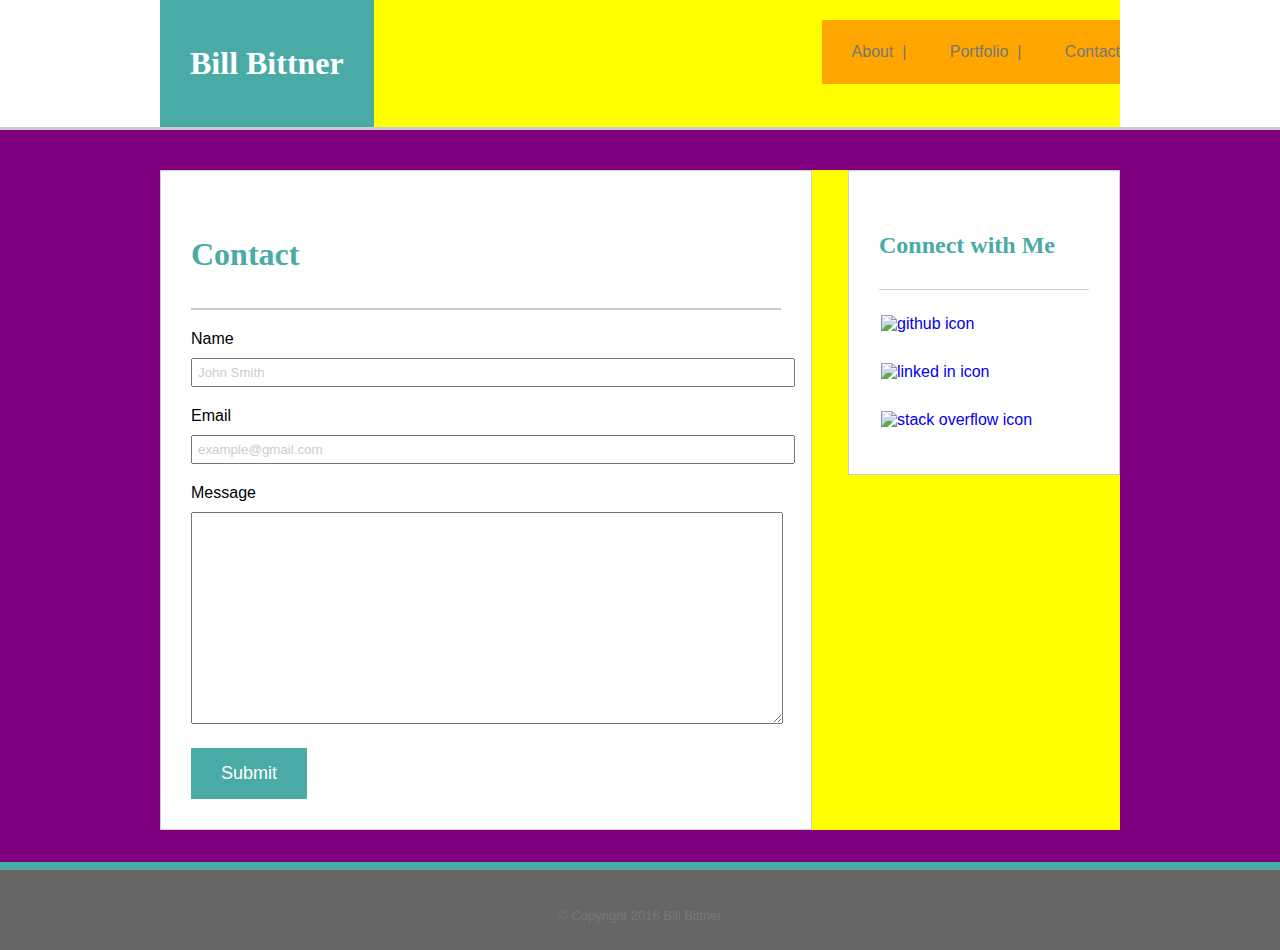
==== contact.html @ e4586fd5 "all my changes durring class.  mostly buidling up the style again after implementing reset.css" ====
<!DOCTYPE html>
<html lang="en">
<head>
	<title>Bill's Basic Portfolio - Contact</title>
	<link rel="stylesheet" type="text/css" href="assets/css/reset.css">
	<link rel="stylesheet" type="text/css" href="assets/css/style.css">
</head>

<body class="standardText">
	<div class="pageWrap">
		<!-- this section is the top navigation bar -->	
		<section class="topBar">
			<div class="sectionWrap">
				<div class="topBar__name">
					<h1 class="h1--topBar">Bill Bittner</h1>
				</div>
				<nav class="topBar__navigation">
					<p> 
					<a href="index.html" class="a__navLink">About</a>&nbsp;&nbsp;|&nbsp;&nbsp;
					<a href="portfolio.html" class="a__navLink">Portfolio</a>&nbsp;&nbsp;|&nbsp;&nbsp;
					<a href="contact.html" class="a__navLink">Contact</a>
					</p>
				</nav>
			</div>
		</section>

		<!-- this section is the main content of the page-->
		<section class="middle">
			<div class="sectionWrap">
				<div class="contentBox contentBox__main">
					<h1>Contact</h1>
					<hr class="hr--content">
					<form action="" method="post" class="contactForm standardText">  <!-- need to update action -->
						<div>
							<label for="name">Name</label>
							<input type="text" id ="name" name="user_name" value="John Smith"/>
						</div>
						<div>
							<label for="mail">Email</label>
							<input type="email" id="mail" name="user_mail" value="example@gmail.com"/>
						</div>
						<div>
							<label for="message">Message</label>
							<textarea id="msg" name="user_message"></textarea>
						</div>
						<button type="submit" class="standardText">Submit</button>
					</form>

				</div>
				<div class="contentBox contentBox__connect">
					<h2>Connect with Me</h2>
					<hr class="hr--contact">
					<a href="https://github.com/billbittner" target="_blank">
					<img class="a__imageLink" src="assets/images/gitPic.png" alt="github icon">
					</a>
					<a href="https://www.linkedin.com/in/bill-bittner-b1b48b4b" target="_blank">
					<img class="a__imageLink" src="assets/images/linkedinPic.png" alt="linked in icon">
					</a>
					<a href="http://stackexchange.com/users/9160255/bill-bittner" target="_blank">
					<img class="a__imageLink" src="assets/images/stackPic.png" alt="stack overflow icon">
					</a>
				</div>
			</div>
		</section>
	</div>
	<!-- this section is the bottom copyright bar-->
	<footer>
		<p>&copy; Copyright 2016 Bill Bittner</p>
	</footer>

</body>

</html>
---- assets/css/style.css ----
/*generic sections and content boxes */
.topBar {
	overflow: auto;
	background-color: #ffffff;
	border-bottom: #cccccc solid 3px;  /* is this list correct?*/
}

.sectionWrap {
	overflow: auto;
	width: 960px;
	margin: auto;
	background-color: yellow;
}

.topBar__name {
	float: left;
	background-color: #4aaaa5;
	padding: 10px 30px 10px 30px;
}

.topBar__navigation {
 	background-color: orange;
 	float: right;
 	margin-top: 20px;
}

.middle {
	clear: both;
	overflow: auto;
	background-color: purple;
	padding: 40px 0px 40px 0px;
}

.contentBox {
	border: #CCCCCC solid 1px;
	padding: 30px 30px 30px 30px;
	background-color: #ffffff;
}

.contentBox__main {
	float: left;
	overflow: auto;
  	width: 590px;
}

.contentBox__connect {
	float: right;
	overflow: auto;
	width: 210px;
}

footer {
	background-color: #666666;
	color: #cccccc;
	border-top: #4aaaa5 solid 8px;
	text-align: center;
	font-size: small;
	padding-top: 20px;
}

/*about page items */
#profilePic {
	float: left;
	margin: 10px 20px 10px 0px;
}

/*portfolio page items*/
.portfolioItem__odd {
	float: left;
	width:45%;
	height: 45%;
	position: relative;
	margin: 30px 0px 0px 0px;
}

.portfolioItem__even {
	float: right;
	width:45%;
	height: 45%;
	position: relative;
	margin: 30px 0px 0px 0px;
}

.portfolioPic {
	width: 100%;
	height: 100%;
}

.portfolioTitle {
	position: absolute;
	bottom: 10%;
	width: 100%;
	text-align: center;
	background-color: #4aaaa5;
}

/*contact page elements*/
form {
	margin: 20px 0px 0px 0px;
}

input {
	width: 100%;
	padding: 5px;
	margin: 10px 0px 20px 0px;
	font-family: Arial;
	color: #CCCCCC
}

textarea {
	width: 580px;
	height: 200px;
	padding: 5px;
	margin: 10px 0px 20px 0px;
	font-family: Arial;
	color: #CCCCCC
}

button {
	background-color: #4aaaa5;
	border: none;
	padding: 15px 30px 15px 30px;
	font-size: large;
	color: #ffffff;
}

button:hover {
	box-shadow: 0 4px 8px 0 rgba(0, 0, 0, 0.2), 0 6px 20px 0 rgba(0, 0, 0, 0.19);
	cursor: pointer;
}

/*general elements*/

body {
	background-image: url("../images/background.png");
}

hr {
	border: 0px;
	background-color: #CCCCCC;
}

.hr--content {
	height: 2px;
	margin-bottom: 20px;
}

.hr--contact {
	margin-bottom: 10px;
	height: 1px;
}

/*text styles*/
h1, h2, h3, h4 {
	font-family: 'Georgia', Times, 'Times New Roman', serif;
	font-weight: bold;
	color: #4aaaa5;
	line-height: 2;
}

h1 {
	font-size: xx-large;
}

.h1--topBar {
	color: #ffffff;
}

h2 {
	font-size: x-large;
}

h3 {
	font-size: large;
}

.h4--portfolioTitle {
	color: #ffffff;
}

.standardText {
	font-family: 'Arial', 'Helvetica Neue', Helvetica, sans-serif;
}

p {
	color: #777777;
	line-height: 2;
	/*font-weight: bold;*/
}
/*link styles*/
a {
	text-decoration: none;
}

.a__imageLink {
	margin: 15px 2px 15px 2px;
	height: 30%;
	width: 30%;
}

.a__imageLink:hover {
	height: 33%;
	box-shadow: 0 4px 8px 0 rgba(0, 0, 0, 0.2), 0 6px 20px 0 rgba(0, 0, 0, 0.19);
}

.a__navLink {
	color: #777777;
	margin: 0px 0px 0px 30px;
}

.a__navLink:hover {
	color: #4aaaa5;
}

.a__portfolioLink:hover {
	box-shadow: 0 4px 8px 0 rgba(0, 0, 0, 0.2), 0 6px 20px 0 rgba(0, 0, 0, 0.19);
}

/* stick footer css */
html, body {
	margin: 0px;
	padding: 0px;
	border: 0px;
	height: 100%;
}

.pageWrap {
	min-height: 100%;
	margin-bottom: -68px;
}

.pageWrap:after {
	content: "";
	display: block;
}

footer, .pageWrap:after {
	height: 60px;
}
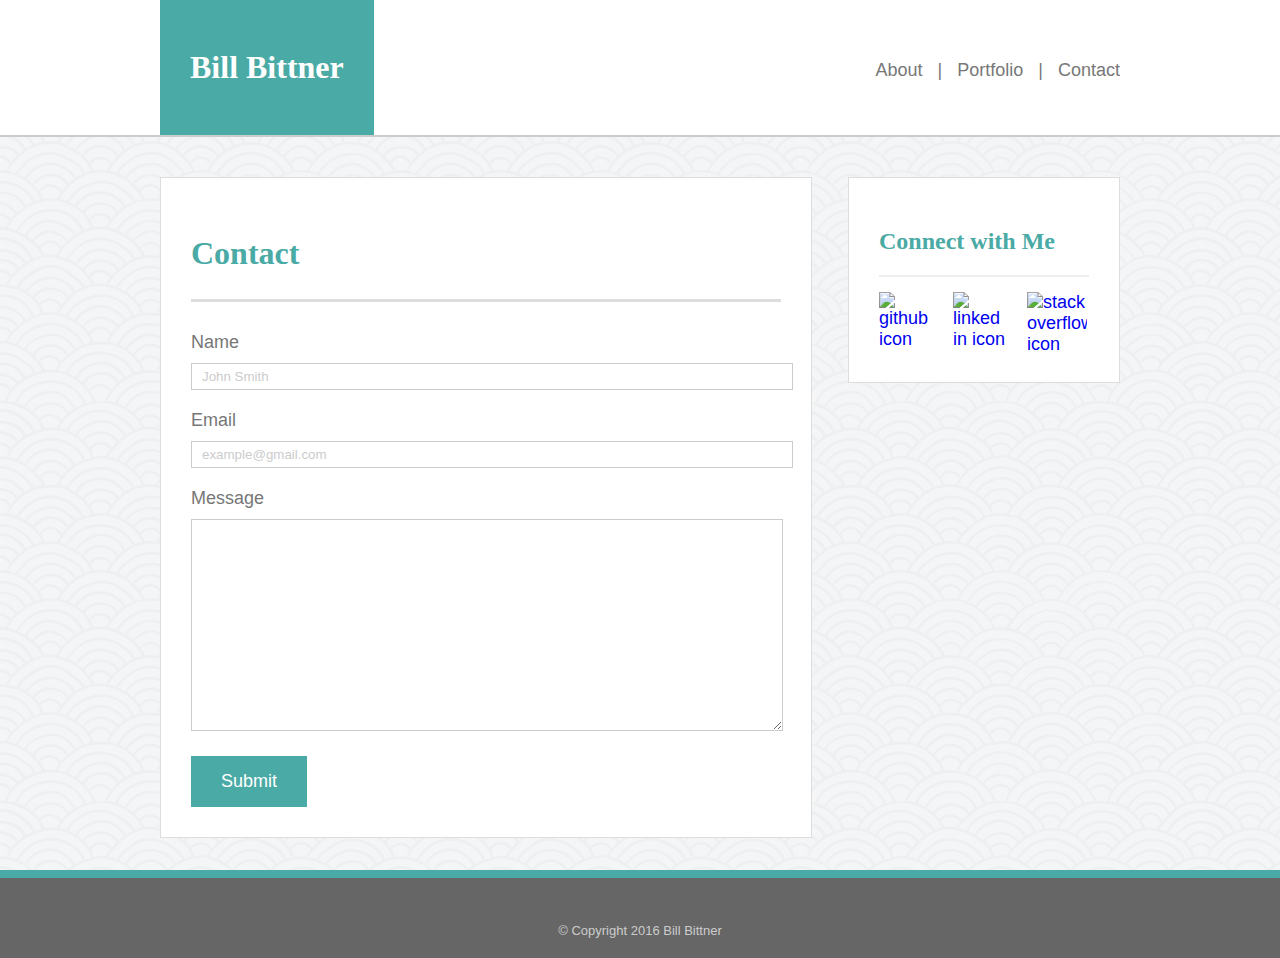
==== commit 02e5bb1a: "played around with sizing.  got top bar and content header pefect.  top nav placement and color stil" ====
--- a/contact.html
+++ b/contact.html
@@ -10,23 +10,23 @@
 	<div class="pageWrap">
 		<!-- this section is the top navigation bar -->	
 		<section class="topBar">
-			<div class="sectionWrap">
+			<div class="topWrap">
 				<div class="topBar__name">
 					<h1 class="h1--topBar">Bill Bittner</h1>
 				</div>
 				<nav class="topBar__navigation">
-					<p> 
-					<a href="index.html" class="a__navLink">About</a>&nbsp;&nbsp;|&nbsp;&nbsp;
-					<a href="portfolio.html" class="a__navLink">Portfolio</a>&nbsp;&nbsp;|&nbsp;&nbsp;
-					<a href="contact.html" class="a__navLink">Contact</a>
-					</p>
+					<a class="navLink navLink--left" href="index.html" >About</a>
+					|
+					<a class="navLink navLink--middle" href="portfolio.html">Portfolio</a>
+					|
+					<a class="navLink navLink--right" href="contact.html">Contact</a>
 				</nav>
 			</div>
 		</section>
 
 		<!-- this section is the main content of the page-->
-		<section class="middle">
-			<div class="sectionWrap">
+		<section class="middleBar">
+			<div class="middleWrap">
 				<div class="contentBox contentBox__main">
 					<h1>Contact</h1>
 					<hr class="hr--content">
@@ -43,7 +43,7 @@
 							<label for="message">Message</label>
 							<textarea id="msg" name="user_message"></textarea>
 						</div>
-						<button type="submit" class="standardText">Submit</button>
+						<button type="submit" >Submit</button>
 					</form>
 
 				</div>
@@ -51,13 +51,13 @@
 					<h2>Connect with Me</h2>
 					<hr class="hr--contact">
 					<a href="https://github.com/billbittner" target="_blank">
-					<img class="a__imageLink" src="assets/images/gitPic.png" alt="github icon">
+					<img class="contactLink contactLink--padded" src="assets/images/gitPic.png" alt="github icon">
 					</a>
 					<a href="https://www.linkedin.com/in/bill-bittner-b1b48b4b" target="_blank">
-					<img class="a__imageLink" src="assets/images/linkedinPic.png" alt="linked in icon">
+					<img class="contactLink contactLink--padded" src="assets/images/linkedinPic.png" alt="linked in icon">
 					</a>
 					<a href="http://stackexchange.com/users/9160255/bill-bittner" target="_blank">
-					<img class="a__imageLink" src="assets/images/stackPic.png" alt="stack overflow icon">
+					<img class="contactLink" src="assets/images/stackPic.png" alt="stack overflow icon">
 					</a>
 				</div>
 			</div>
--- a/assets/css/style.css
+++ b/assets/css/style.css
@@ -2,51 +2,155 @@
 .topBar {
 	overflow: auto;
 	background-color: #ffffff;
-	border-bottom: #cccccc solid 3px;  /* is this list correct?*/
-}
-
-.sectionWrap {
+	border-bottom: #cccccc solid 2px;  /* is this list correct?*/
+}
+
+.topWrap {
+	/*background-color: yellow;*/
 	overflow: auto;
 	width: 960px;
 	margin: auto;
-	background-color: yellow;
+	position: relative;
 }
 
 .topBar__name {
 	float: left;
 	background-color: #4aaaa5;
-	padding: 10px 30px 10px 30px;
+	padding: 22px 30px 22px 30px;
 }
 
 .topBar__navigation {
- 	background-color: orange;
+ 	/*background-color: orange;*/
  	float: right;
- 	margin-top: 20px;
-}
-
-.middle {
+ 	position: absolute;
+ 	right: 0px;
+ 	bottom: 40%;
+}
+
+.middleBar {
+	/*background-color: purple;*/
 	clear: both;
 	overflow: auto;
-	background-color: purple;
+}
+
+.middleWrap {
+	/*background-color: yellow;*/
+	overflow: auto;
+	margin: auto;
 	padding: 40px 0px 40px 0px;
+	width: 960px;
 }
 
 .contentBox {
-	border: #CCCCCC solid 1px;
+	border: #dddddd solid 1px;
 	padding: 30px 30px 30px 30px;
 	background-color: #ffffff;
 }
 
 .contentBox__main {
 	float: left;
-	overflow: auto;
   	width: 590px;
+  	overflow: auto;
 }
 
 .contentBox__connect {
 	float: right;
-	overflow: auto;
 	width: 210px;
+	overflow: auto;
+}
+
+/*about page items */
+#profilePic {
+	width: 200px;
+	float: left;
+	margin: 10px 25px 10px 0px;
+}
+
+/*portfolio page items*/
+.portfolioItem__odd {
+	float: left;
+	position: relative;
+	width:45%;
+	height: 45%;
+	margin: 30px 0px 0px 0px;
+}
+
+.portfolioItem__even {
+	float: right;
+	position: relative;
+	width:45%;
+	height: 45%;
+	margin: 30px 0px 0px 0px;
+}
+
+.portfolioPic {
+	width: 100%;
+	height: 100%;
+}
+
+.portfolioTitle {
+	position: absolute;
+	bottom: 10%;
+	width: 100%;
+	text-align: center;
+	background-color: #4aaaa5;
+}
+
+/*contact page elements*/
+form {
+	margin: 30px 0px 0px 0px;
+}
+
+input {
+	margin: 10px 0px 20px 0px;
+	border: #CCCCCC solid 1px;
+	padding: 5px 10px 5px 10px;
+	width: 580px;
+	color: #cccccc;
+}
+
+textarea {
+	margin: 10px 0px 20px 0px;
+	border: #CCCCCC solid 1px;
+	padding: 5px;
+	width: 580px;
+	height: 200px;
+	color: #CCCCCC;
+}
+
+button {
+	border: none;
+	padding: 15px 30px 15px 30px;
+	background-color: #4aaaa5;
+	font-size: large;
+	color: #ffffff;
+}
+
+button:hover {
+	box-shadow: 0 4px 8px 0 rgba(0, 0, 0, 0.2), 0 6px 20px 0 rgba(0, 0, 0, 0.19);
+	cursor: pointer;
+}
+
+/*general elements*/
+
+body {
+	background-image: url("../images/background.png");
+}
+
+hr {
+	border: 0px;
+	margin-top: 15px;
+	margin-bottom: 15px;
+}
+
+.hr--content {
+	height: 3px;
+	background-color: #dddddd;
+}
+
+.hr--contact {
+	height: 2px;
+	background-color: #eeeeee;
 }
 
 footer {
@@ -58,108 +162,16 @@
 	padding-top: 20px;
 }
 
-/*about page items */
-#profilePic {
-	float: left;
-	margin: 10px 20px 10px 0px;
-}
-
-/*portfolio page items*/
-.portfolioItem__odd {
-	float: left;
-	width:45%;
-	height: 45%;
-	position: relative;
-	margin: 30px 0px 0px 0px;
-}
-
-.portfolioItem__even {
-	float: right;
-	width:45%;
-	height: 45%;
-	position: relative;
-	margin: 30px 0px 0px 0px;
-}
-
-.portfolioPic {
-	width: 100%;
-	height: 100%;
-}
-
-.portfolioTitle {
-	position: absolute;
-	bottom: 10%;
-	width: 100%;
-	text-align: center;
-	background-color: #4aaaa5;
-}
-
-/*contact page elements*/
-form {
-	margin: 20px 0px 0px 0px;
-}
-
-input {
-	width: 100%;
-	padding: 5px;
-	margin: 10px 0px 20px 0px;
-	font-family: Arial;
-	color: #CCCCCC
-}
-
-textarea {
-	width: 580px;
-	height: 200px;
-	padding: 5px;
-	margin: 10px 0px 20px 0px;
-	font-family: Arial;
-	color: #CCCCCC
-}
-
-button {
-	background-color: #4aaaa5;
-	border: none;
-	padding: 15px 30px 15px 30px;
-	font-size: large;
-	color: #ffffff;
-}
-
-button:hover {
-	box-shadow: 0 4px 8px 0 rgba(0, 0, 0, 0.2), 0 6px 20px 0 rgba(0, 0, 0, 0.19);
-	cursor: pointer;
-}
-
-/*general elements*/
-
-body {
-	background-image: url("../images/background.png");
-}
-
-hr {
-	border: 0px;
-	background-color: #CCCCCC;
-}
-
-.hr--content {
-	height: 2px;
-	margin-bottom: 20px;
-}
-
-.hr--contact {
-	margin-bottom: 10px;
-	height: 1px;
-}
-
 /*text styles*/
 h1, h2, h3, h4 {
 	font-family: 'Georgia', Times, 'Times New Roman', serif;
 	font-weight: bold;
 	color: #4aaaa5;
-	line-height: 2;
 }
 
 h1 {
 	font-size: xx-large;
+	line-height: 1.5;
 }
 
 .h1--topBar {
@@ -180,36 +192,52 @@
 
 .standardText {
 	font-family: 'Arial', 'Helvetica Neue', Helvetica, sans-serif;
+	color: #777777;
+	font-size: large;
 }
 
 p {
-	color: #777777;
 	line-height: 2;
-	/*font-weight: bold;*/
-}
+	margin: 20px 0px 20px 0px;
+}
+
 /*link styles*/
 a {
 	text-decoration: none;
 }
 
-.a__imageLink {
-	margin: 15px 2px 15px 2px;
-	height: 30%;
-	width: 30%;
-}
-
-.a__imageLink:hover {
-	height: 33%;
+.contactLink {
+	float: left;
+	height: 60px;
+	width: 60px;
+}
+
+.contactLink--padded {
+	margin: 0px 14px 0px 0px;
+}
+
+.contactLink:hover {
 	box-shadow: 0 4px 8px 0 rgba(0, 0, 0, 0.2), 0 6px 20px 0 rgba(0, 0, 0, 0.19);
 }
 
-.a__navLink {
+.navLink {
 	color: #777777;
-	margin: 0px 0px 0px 30px;
-}
-
-.a__navLink:hover {
+}
+
+.navLink:hover {
 	color: #4aaaa5;
+}
+
+.navLink--left {
+	margin: 0px 10px 0px 0px;
+}
+
+.navLink--middle {
+	margin: 0px 10px 0px 10px;
+}
+
+.navLink--right {
+	margin: 0px 0px 0px 10px;
 }
 
 .a__portfolioLink:hover {
